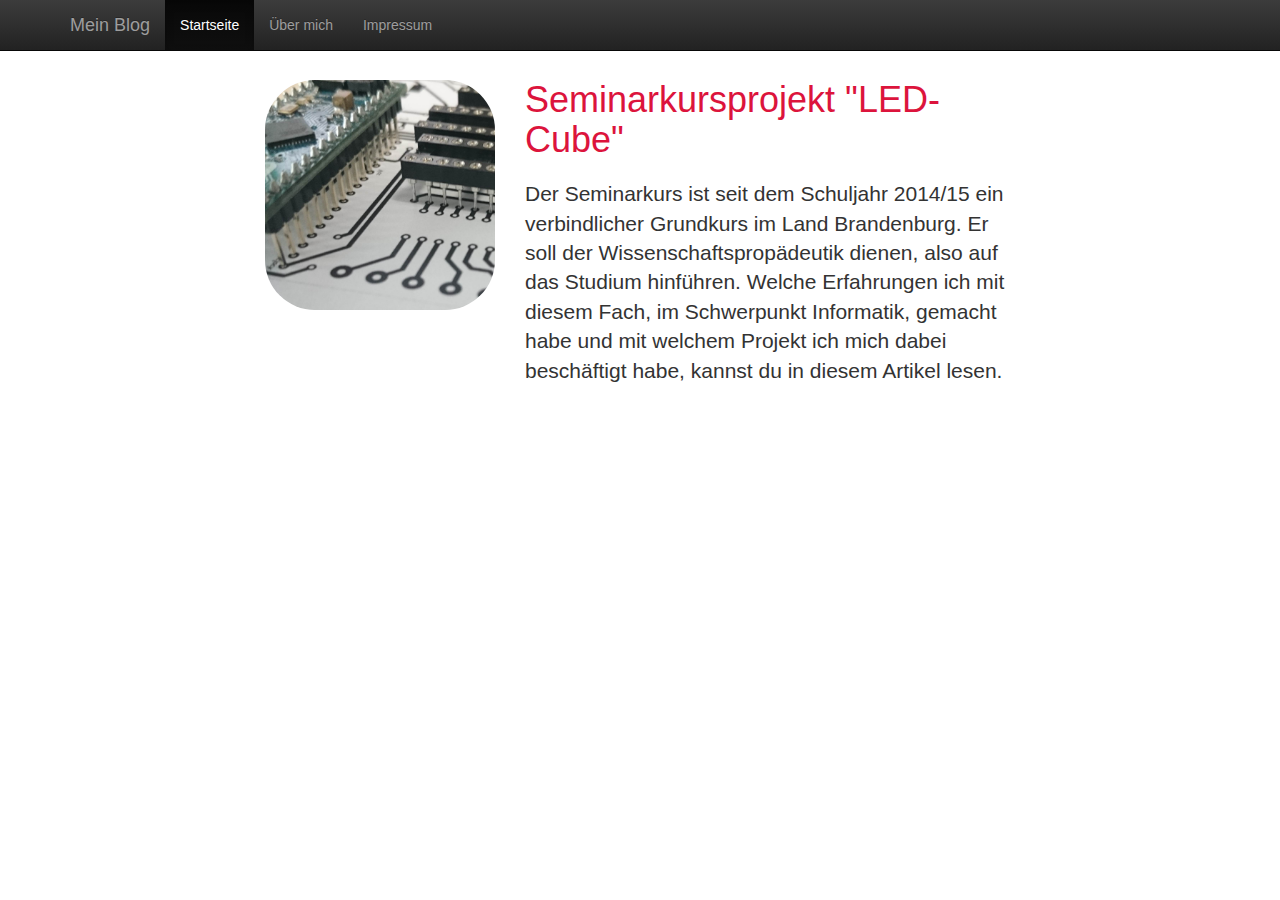
==== index.html @ 7573cd7b "Publish first version" ====
<!DOCTYPE html>  
<html lang="de">
  <head>
    <meta charset="utf-8">
      
    <!--  Dokumentkompatibilitätsmodus für IE-->  
    <meta http-equiv="X-UA-Compatible" content="IE=edge">
      
    <meta name="viewport" content="width=device-width, initial-scale=1">
    
    <meta name="description" content="">
    <meta name="author" content="">
    <link rel="icon" href="images/favicon.ico">

    <title>Meine erste eigene Website</title>

    <!-- Bootstrap Haupt-CSS -->
    <link href="css/bootstrap.css" rel="stylesheet">

    <!-- Bootstrap Theme-CSS -->
    <link href="css/bootstrap-theme.css" rel="stylesheet">
      
    <!-- Eigenes CSS -->  
    <link href="css/style.css" rel="stylesheet">
  </head>

  <body>

    <nav class="navbar navbar-inverse navbar-fixed-top">
        
      <div class="container">
          
        <div class="navbar-header">
          <button type="button" class="navbar-toggle collapsed" data-toggle="collapse" data-target="#navbar" aria-expanded="false" aria-controls="navbar">
            <!-- screen reader haben Probleme, wenn nicht jede Eingabe ein Label hat -->
            <span class="sr-only">Navigation ein/ausblenden</span>
            <span class="icon-bar"></span>
            <span class="icon-bar"></span>
            <span class="icon-bar"></span>
          </button>
          <a class="navbar-brand" href="index.html">Mein Blog</a>
        </div>
          
        <div id="navbar" class="collapse navbar-collapse">
          <ul class="nav navbar-nav">
            <li class="active"><a href="index.html">Startseite</a></li>
            <li><a href="ueber-mich.html">Über mich</a></li>
            <li><a href="impressum.html">Impressum</a></li>
          </ul>
        </div><!--/.nav-collapse -->

      </div>
    </nav>
      
<div class="container">
    <div class="row">
        <div class="col-md-8 col-md-offset-2">
            <article class="ersterArtikel artikel">
                <div class="row">
                    <div class="col-md-4">
                        <img src="images/artikel_01_bild.jpg" class="artikelbild img-responsive" alt="Artikelbild">
                    </div>
                    <div class="col-md-8">
                        <h1> <a class="artikelLink" href="blogs/artikel_01_LED-Cube.html">
                            Seminarkursprojekt "LED-Cube"
                        </a> </h1>
                        <p class="lead">
                            Der Seminarkurs ist seit dem Schuljahr 2014/15 ein verbindlicher Grundkurs im Land Brandenburg. Er soll der Wissenschaftspropädeutik dienen, also auf das Studium hinführen. Welche Erfahrungen ich mit diesem Fach, im Schwerpunkt Informatik, gemacht habe und mit welchem Projekt ich mich dabei beschäftigt habe, kannst du in diesem Artikel lesen.
                        </p>
                    </div>
                </div>
            </article>
        </div>
    </div>
</div>
<!-- /.container -->


    <!-- Bootstrap Haupt-JavaScript -->
    <script src="js/jquery.js"></script>
    <script src="js/bootstrap.js"></script>
  </body>
</html>
---- css/style.css ----
body { padding-top: 60px; }

.profilbild_image{
    border-radius: 20px;
    margin-bottom: 20px;
    border-width: 3px;
    border-style: solid;
    border-color: #00d600;
}

.artikel-metadata{
    margin-top: 20px;
}

.artikelbild{
    margin-top: 20px;
    margin-bottom: 10px;
    border-radius: 50px;
}

.bildunterschrift{
    margin-bottom: 20px;
    font-style: italic;
    text-align: center;
}

.artikelLink:hover, .artikelLink:visited, .artikelLink:link, .artikelLink:active {
    text-decoration: none;
    display: block;
    color: crimson;
    margin-top: 20px;
    margin-bottom: 20px;
}

.artikelLink:hover{
    color: forestgreen;
}

.blogFeld{
    text-align: center;
}

.videoContainer{
  margin-bottom: 30px;
  position: relative; 
  padding-bottom: 56.25%; /* ratio 16x9 */
  height: 0; 
  overflow: hidden; 
  width: 100%;
  height: auto;
}

.videoContainer iframe{
  position: absolute; 
  top: 0; 
  left: 0; 
  width: 100%; 
  height: 100%;
}

#button{
    padding-top: 0px;
    border: none;
}

.impressum{
    margin-top: 40px;
}

.impressumText{
    font-size: 30px;
}

.impressumName{
    font-size: 40px;
}
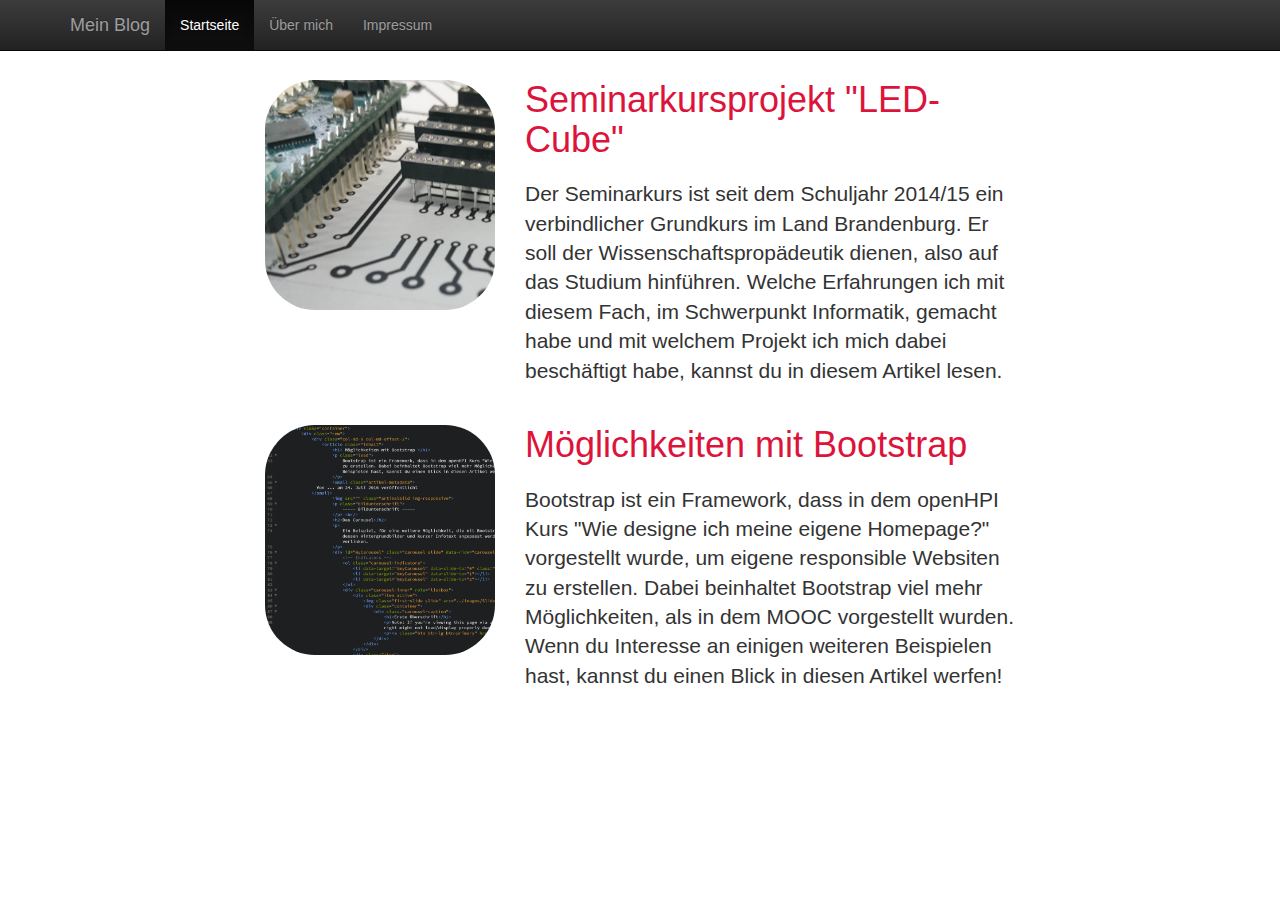
==== commit 4e2e722f: "Zweiter Blog" ====
--- a/index.html
+++ b/index.html
@@ -1,13 +1,14 @@
-<!DOCTYPE html>  
+<!DOCTYPE html>
 <html lang="de">
-  <head>
+
+<head>
     <meta charset="utf-8">
-      
-    <!--  Dokumentkompatibilitätsmodus für IE-->  
+
+    <!--  Dokumentkompatibilitätsmodus für IE-->
     <meta http-equiv="X-UA-Compatible" content="IE=edge">
-      
+
     <meta name="viewport" content="width=device-width, initial-scale=1">
-    
+
     <meta name="description" content="">
     <meta name="author" content="">
     <link rel="icon" href="images/favicon.ico">
@@ -19,65 +20,82 @@
 
     <!-- Bootstrap Theme-CSS -->
     <link href="css/bootstrap-theme.css" rel="stylesheet">
-      
-    <!-- Eigenes CSS -->  
+
+    <!-- Eigenes CSS -->
     <link href="css/style.css" rel="stylesheet">
-  </head>
+</head>
 
-  <body>
+<body>
 
     <nav class="navbar navbar-inverse navbar-fixed-top">
-        
-      <div class="container">
-          
-        <div class="navbar-header">
-          <button type="button" class="navbar-toggle collapsed" data-toggle="collapse" data-target="#navbar" aria-expanded="false" aria-controls="navbar">
-            <!-- screen reader haben Probleme, wenn nicht jede Eingabe ein Label hat -->
-            <span class="sr-only">Navigation ein/ausblenden</span>
-            <span class="icon-bar"></span>
-            <span class="icon-bar"></span>
-            <span class="icon-bar"></span>
-          </button>
-          <a class="navbar-brand" href="index.html">Mein Blog</a>
+
+        <div class="container">
+
+            <div class="navbar-header">
+                <button type="button" class="navbar-toggle collapsed" data-toggle="collapse" data-target="#navbar" aria-expanded="false" aria-controls="navbar">
+                    <!-- screen reader haben Probleme, wenn nicht jede Eingabe ein Label hat -->
+                    <span class="sr-only">Navigation ein/ausblenden</span>
+                    <span class="icon-bar"></span>
+                    <span class="icon-bar"></span>
+                    <span class="icon-bar"></span>
+                </button>
+                <a class="navbar-brand" href="index.html">Mein Blog</a>
+            </div>
+
+            <div id="navbar" class="collapse navbar-collapse">
+                <ul class="nav navbar-nav">
+                    <li class="active"><a href="index.html">Startseite</a></li>
+                    <li><a href="ueber-mich.html">Über mich</a></li>
+                    <li><a href="impressum.html">Impressum</a></li>
+                </ul>
+            </div>
+            <!--/.nav-collapse -->
+
         </div>
-          
-        <div id="navbar" class="collapse navbar-collapse">
-          <ul class="nav navbar-nav">
-            <li class="active"><a href="index.html">Startseite</a></li>
-            <li><a href="ueber-mich.html">Über mich</a></li>
-            <li><a href="impressum.html">Impressum</a></li>
-          </ul>
-        </div><!--/.nav-collapse -->
+    </nav>
 
-      </div>
-    </nav>
-      
-<div class="container">
-    <div class="row">
-        <div class="col-md-8 col-md-offset-2">
-            <article class="ersterArtikel artikel">
-                <div class="row">
-                    <div class="col-md-4">
-                        <img src="images/artikel_01_bild.jpg" class="artikelbild img-responsive" alt="Artikelbild">
-                    </div>
-                    <div class="col-md-8">
-                        <h1> <a class="artikelLink" href="blogs/artikel_01_LED-Cube.html">
+    <div class="container">
+        <div class="row">
+            <div class="col-md-8 col-md-offset-2">
+                <article class="ersterArtikel artikel">
+                    <div class="row">
+                        <div class="col-md-4">
+                            <img src="images/artikel_01_bild.jpg" class="artikelbild img-responsive" alt="Artikelbild">
+                        </div>
+                        <div class="col-md-8">
+                            <h1> <a class="artikelLink" href="blogs/artikel_01_LED-Cube.html">
                             Seminarkursprojekt "LED-Cube"
                         </a> </h1>
-                        <p class="lead">
-                            Der Seminarkurs ist seit dem Schuljahr 2014/15 ein verbindlicher Grundkurs im Land Brandenburg. Er soll der Wissenschaftspropädeutik dienen, also auf das Studium hinführen. Welche Erfahrungen ich mit diesem Fach, im Schwerpunkt Informatik, gemacht habe und mit welchem Projekt ich mich dabei beschäftigt habe, kannst du in diesem Artikel lesen.
-                        </p>
+                            <p class="lead">
+                                Der Seminarkurs ist seit dem Schuljahr 2014/15 ein verbindlicher Grundkurs im Land Brandenburg. Er soll der Wissenschaftspropädeutik dienen, also auf das Studium hinführen. Welche Erfahrungen ich mit diesem Fach, im Schwerpunkt Informatik, gemacht habe und mit welchem Projekt ich mich dabei beschäftigt habe, kannst du in diesem Artikel lesen.
+                            </p>
+                        </div>
                     </div>
-                </div>
-            </article>
+                </article>
+                <article class="artikel">
+                    <div class="row">
+                        <div class="col-md-4">
+                            <img src="images/Code.png" class="artikelbild img-responsive" alt="Artikelbild">
+                        </div>
+                        <div class="col-md-8">
+                            <h1><a class="artikelLink" href="blogs/artikel_02_moeglichkeiten_mit_bootstrap.html">
+                            Möglichkeiten mit Bootstrap
+                            </a></h1>
+                            <p class="lead">
+                                Bootstrap ist ein Framework, dass in dem openHPI Kurs "Wie designe ich meine eigene Homepage?" vorgestellt wurde, um eigene responsible Websiten zu erstellen. Dabei beinhaltet Bootstrap viel mehr Möglichkeiten, als in dem MOOC vorgestellt wurden. Wenn du Interesse an einigen weiteren Beispielen hast, kannst du einen Blick in diesen Artikel werfen!
+                            </p>
+                        </div>
+                    </div>
+                </article>
+            </div>
         </div>
     </div>
-</div>
-<!-- /.container -->
+    <!-- /.container -->
 
 
     <!-- Bootstrap Haupt-JavaScript -->
     <script src="js/jquery.js"></script>
     <script src="js/bootstrap.js"></script>
-  </body>
-</html>     +</body>
+
+</html>  --- a/css/style.css
+++ b/css/style.css
@@ -73,4 +73,171 @@
 
 .impressumName{
     font-size: 40px;
+}
+
+.slide{
+    height: 56.25%;
+}
+
+.linkToWelcome{
+    text-align: center;
+}
+
+.welcomeHTML,
+.welcomeBody {
+  height: 100%;
+  background-color: #333;
+}
+.welcomeBody{
+    color: #fff;
+    text-align: center;
+    text-shadow: 0 1px 3px rgba(0,0,0,.5);
+}
+
+.welcomeLink,
+.welcomeLink:focus,
+.welcomeLink:hover {
+  color: #fff;
+}
+
+.btn-welcome,
+.btn-welcome:hover,
+.btn-welcome:focus {
+  color: #333;
+  text-shadow: none; /* Prevent inheritence from `body` */
+  background-color: #fff;
+  border: 1px solid #fff;
+}
+
+/* Extra markup and styles for table-esque vertical and horizontal centering */
+.site-wrapper {
+  display: table;
+  width: 100%;
+  height: 100%; /* For at least Firefox */
+  min-height: 100%;
+  -webkit-box-shadow: inset 0 0 100px rgba(0,0,0,.5);
+          box-shadow: inset 0 0 100px rgba(0,0,0,.5);
+}
+.site-wrapper-inner {
+  display: table-cell;
+  vertical-align: top;
+}
+.cover-container {
+  margin-right: auto;
+  margin-left: auto;
+}
+
+/* Padding for spacing */
+.inner {
+  padding: 30px;
+}
+
+
+/*
+ * Header
+ */
+.masthead-brand {
+  margin-top: 10px;
+  margin-bottom: 10px;
+}
+
+.masthead-nav > li {
+  display: inline-block;
+}
+.masthead-nav > li + li {
+  margin-left: 20px;
+}
+.masthead-nav > li > a {
+  padding-right: 0;
+  padding-left: 0;
+  font-size: 16px;
+  font-weight: bold;
+  color: #fff; /* IE8 proofing */
+  color: rgba(255,255,255,.75);
+  border-bottom: 2px solid transparent;
+}
+.masthead-nav > li > a:hover,
+.masthead-nav > li > a:focus {
+  background-color: transparent;
+  border-bottom-color: #a9a9a9;
+  border-bottom-color: rgba(255,255,255,.25);
+}
+.masthead-nav > .active > a,
+.masthead-nav > .active > a:hover,
+.masthead-nav > .active > a:focus {
+  color: #fff;
+  border-bottom-color: #fff;
+}
+
+@media (min-width: 768px) {
+  .masthead-brand {
+    float: left;
+  }
+  .masthead-nav {
+    float: right;
+  }
+}
+
+
+/*
+ * Cover
+ */
+.cover {
+  padding: 0 20px;
+}
+.cover .btn-lg {
+  padding: 10px 20px;
+  font-weight: bold;
+}
+
+/*
+ * Footer
+ */
+.mastfoot {
+  color: #999; /* IE8 proofing */
+  color: rgba(255,255,255,.5);
+}
+
+/*
+ * Affix and center
+ */
+@media (min-width: 768px) {
+  /* Pull out the header and footer */
+  .masthead {
+    position: fixed;
+    top: 0;
+  }
+  .mastfoot {
+    position: fixed;
+    bottom: 0;
+  }
+  /* Start the vertical centering */
+  .site-wrapper-inner {
+    vertical-align: middle;
+  }
+  /* Handle the widths */
+  .masthead,
+  .mastfoot,
+  .cover-container {
+    width: 100%; /* Must be percentage or pixels for horizontal alignment */
+  }
+}
+
+@media (min-width: 992px) {
+  .masthead,
+  .mastfoot,
+  .cover-container {
+    width: 700px;
+  }
+}
+
+.welcomePic{
+    border-color: darkblue;
+    border-radius: 5px;
+    border-width: 2px;
+    border-style: solid;
+}
+
+.headerWithSpacing{
+    padding-top: 50px;
 }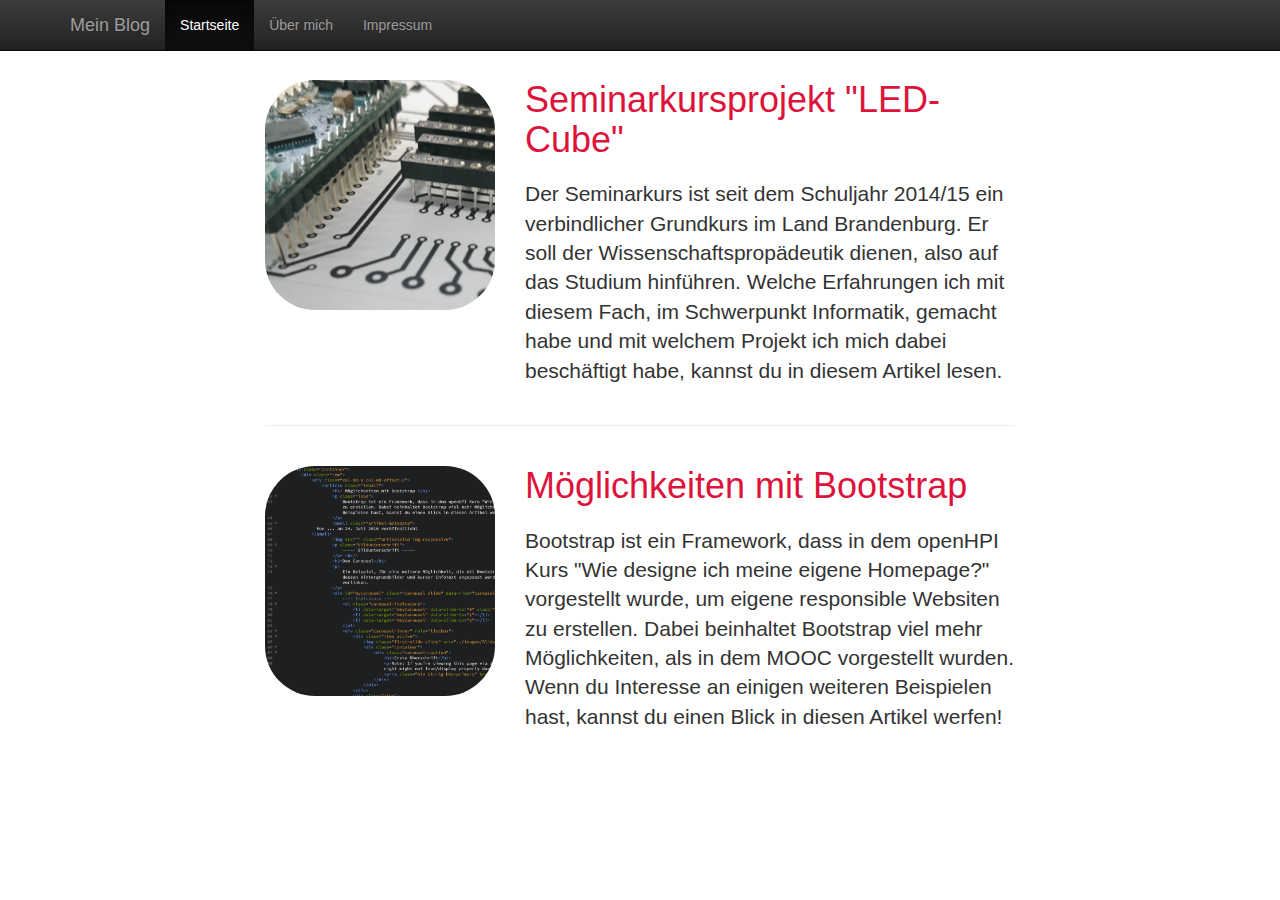
==== commit 1530f0e0: "Minor Changes" ====
--- a/index.html
+++ b/index.html
@@ -53,7 +53,7 @@
 
         </div>
     </nav>
-
+    
     <div class="container">
         <div class="row">
             <div class="col-md-8 col-md-offset-2">
@@ -72,6 +72,7 @@
                         </div>
                     </div>
                 </article>
+                <hr>
                 <article class="artikel">
                     <div class="row">
                         <div class="col-md-4">
--- a/css/style.css
+++ b/css/style.css
@@ -75,12 +75,9 @@
     font-size: 40px;
 }
 
-.slide{
-    height: 56.25%;
-}
-
 .linkToWelcome{
     text-align: center;
+    margin-bottom: 20px;
 }
 
 .welcomeHTML,
@@ -240,4 +237,27 @@
 
 .headerWithSpacing{
     padding-top: 50px;
+}
+
+/* Carousel base class */
+.carousel {
+  height: 400px;
+  
+}
+/* Since positioning the image, we need to help out the caption */
+.carousel-caption {
+  z-index: 10;
+}
+
+/* Declare heights because of positioning of img element */
+.carousel .item {
+  height: 400px;
+  background-color: darkslateblue;
+}
+.carousel-inner > .item > img {
+  position: absolute;
+  top: 0;
+  left: 0;
+  min-width: 100%;
+  height: 400px;
 }